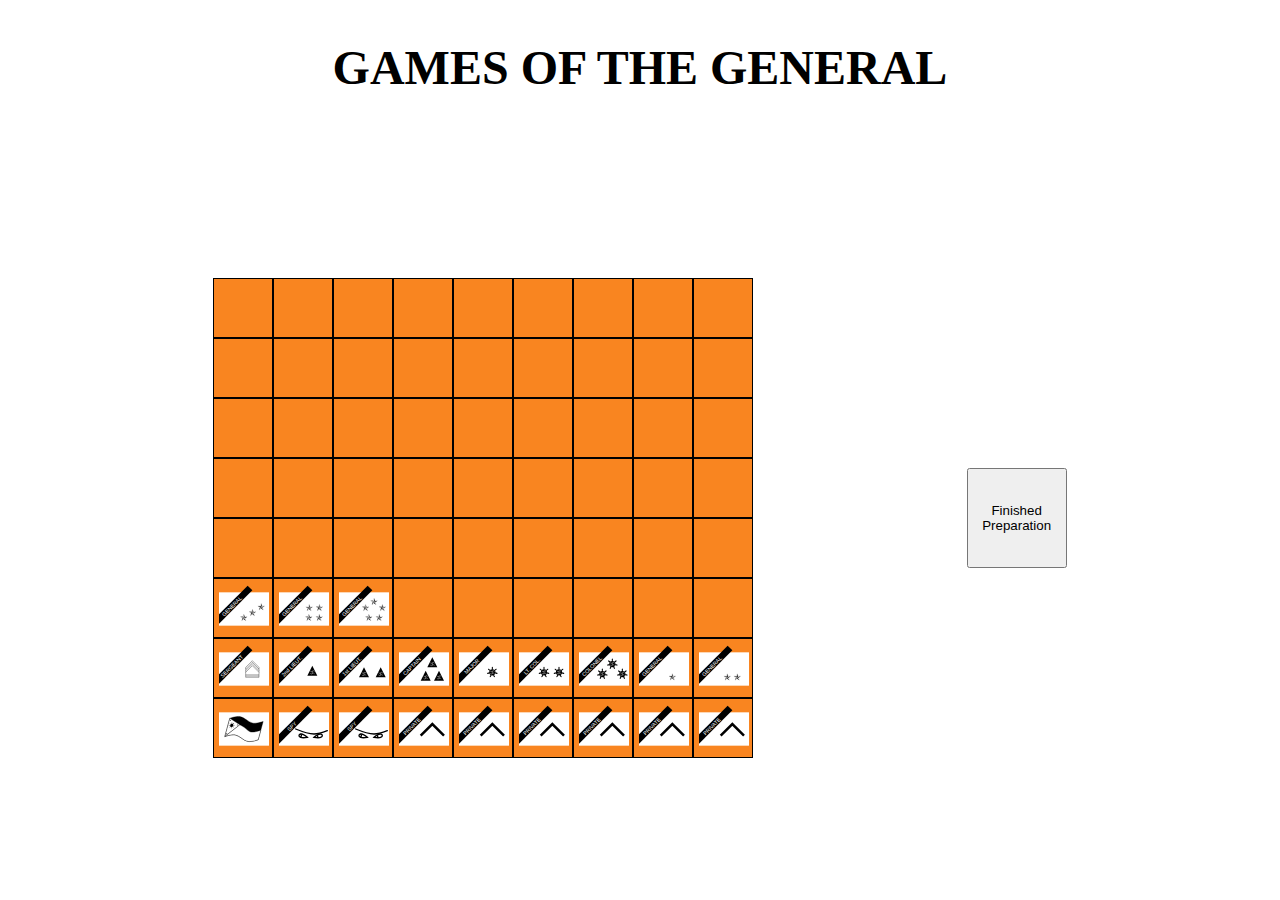
==== index.html @ 665ad705 ""initial Commit"" ====
<!DOCTYPE html>
<html lang="en">
<head>
    <meta charset="UTF-8">
    <meta name="viewport" content="width=device-width, initial-scale=1.0">
    <link rel="stylesheet" href="style.css">
    <title>Games of the General</title>
</head>
<body>
    <h1 id="GOTG">GAMES OF THE GENERAL</h1>

        <div id="mainContainer">
        <div id="board"></div>

        <div id="buttonDiv">
            <button id="finishedPrep" onclick="finishedPrep()">Finished Preparation</button>
            <button id="nextTurn" onclick="revealPieces()">Next Turn </button>
            <span id="playerTurn">White</span>

        </div>
    </div>
    <script src="pieces.js"></script>
    <script src="main.js"></script>    
</body>
</html>
---- style.css ----
* {
    padding: 0;
    margin: 0;
    box-sizing: border-box;
}

body {
    display: flex;
    flex-direction: column;
    justify-content: center;
    align-items: center;
    
}

h1 {
    height: 15vh;
    width: 100vw;
    font-size: 48px;
    text-align: center;
    line-height: 15vh;
}

#mainContainer {
    height: 85vh;
    width: 100vw;
    display: flex;
    justify-content: space-evenly;
    align-items: center;
}

#board {
    width: 540px;
    height: 480px;
    background-color: rgb(249, 133, 32);
    display: flex;
    flex-wrap: wrap;
}

.square {
    width: 60px;
    height: 60px;
    border: 1px solid black;
    position: relative;
    
}

img {
    height: 50px;
    width: 50px;
    position: relative;
    z-index: -9;
    top: 5px;
    left: 5px;
}


.piece svg {
    height: 40px;
    width: 50px;
    position: relative;
    z-index: -8;
}
path {
    position: relative;
    z-index: -10;
}

.piece {
    position: relative;
    z-index: 9;
    height: 60px;
    width: 60px;
    
}

.pureblack, .purewhite {
    position: absolute;
    z-index: 10;
    top: 5px;
    left: 5px;
}
#buttonDiv {
    height: 250px;
    display: flex;
    flex-direction: column;
    justify-content: space-evenly;
    align-items: center;
}

#finishedPrep, #nextTurn {
    height: 100px;
    width: 100px;
}

.invisible {
    display: none;
}

.zeroopacity {
    opacity: 0;
}
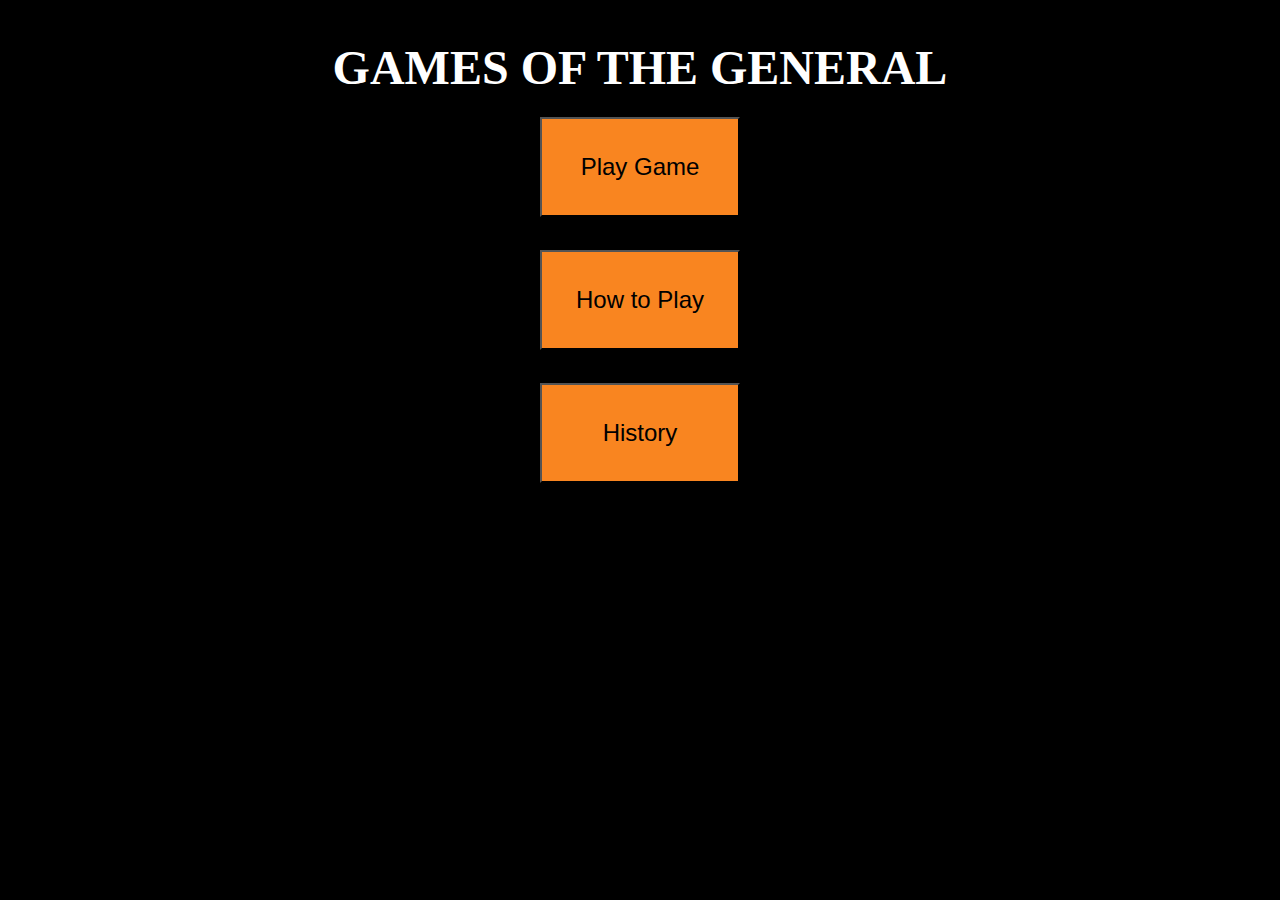
==== commit e1687124: ""fixed more bugs and added a home screen"" ====
--- a/index.html
+++ b/index.html
@@ -8,18 +8,16 @@
 </head>
 <body>
     <h1 id="GOTG">GAMES OF THE GENERAL</h1>
-
-        <div id="mainContainer">
-        <div id="board"></div>
-
-        <div id="buttonDiv">
-            <button id="finishedPrep" onclick="finishedPrep()">Finished Preparation</button>
-            <button id="nextTurn" onclick="revealPieces()">Next Turn </button>
-            <span id="playerTurn">White</span>
-
-        </div>
+    <div id="formDiv">
+        <form action="game.html">
+            <input type="submit" value="Play Game" />
+        </form>
+        <form action="howtoplay.html">
+            <input type="submit" value="How to Play" />
+        </form>
+        <form action="history.html">
+            <input type="submit" value="History" />
+        </form>
     </div>
-    <script src="pieces.js"></script>
-    <script src="main.js"></script>    
 </body>
 </html>--- a/style.css
+++ b/style.css
@@ -5,6 +5,10 @@
 }
 
 body {
+    background-image: url("./background/gotg-bg.jpg");
+    background-size: cover;
+    background-color: black;
+    background-repeat: no-repeat;
     display: flex;
     flex-direction: column;
     justify-content: center;
@@ -13,15 +17,15 @@
 }
 
 h1 {
-    height: 15vh;
+    height: 100px;
     width: 100vw;
+    color: white;
     font-size: 48px;
     text-align: center;
     line-height: 15vh;
 }
 
 #mainContainer {
-    height: 85vh;
     width: 100vw;
     display: flex;
     justify-content: space-evenly;
@@ -32,11 +36,12 @@
     width: 540px;
     height: 480px;
     background-color: rgb(249, 133, 32);
-    display: flex;
-    flex-wrap: wrap;
+    display: grid;
+    grid-template-columns: 1fr 1fr 1fr 1fr 1fr 1fr 1fr 1fr 1fr;
+    grid-template-rows: 1fr 1fr 1fr 1fr 1fr 1fr 1fr 1fr;
 }
 
-.square {
+#board .square {
     width: 60px;
     height: 60px;
     border: 1px solid black;
@@ -44,36 +49,35 @@
     
 }
 
-img {
+#board img {
     height: 50px;
     width: 50px;
     position: relative;
     z-index: -9;
-    top: 5px;
-    left: 5px;
+    margin-top: 5px;
+    margin-left: 5px;
 }
 
 
-.piece svg {
+#board svg {
     height: 40px;
     width: 50px;
     position: relative;
     z-index: -8;
 }
-path {
+#board path {
     position: relative;
     z-index: -10;
 }
 
-.piece {
+#board .piece {
     position: relative;
     z-index: 9;
     height: 60px;
     width: 60px;
-    
 }
 
-.pureblack, .purewhite {
+#board .pureblack, #board .purewhite {
     position: absolute;
     z-index: 10;
     top: 5px;
@@ -87,13 +91,103 @@
     align-items: center;
 }
 
-#finishedPrep, #nextTurn {
+#buttonDiv #finishedPrep, #buttonDiv #nextTurn{
+    height: 80px;
+    width: 100px;
+    background-color: rgb(249, 133, 32);
+    
+}
+
+#buttonDiv #playerTurn {
+    height: 80px;
+    width: 100px;
+    background-color: #EEE;
+    color: #111;
+    display: flex;
+    justify-content: center;
+    align-items: center;
+}
+
+#formDiv {
+    height: 400px;
+    display: flex;
+    flex-direction: column;
+    justify-content: space-around;
+    align-items: center;
+}
+
+#formDiv form {
     height: 100px;
-    width: 100px;
+    width: 200px;
+
+    display: flex;
+    justify-content: center;
+
+}
+
+#formDiv form input {
+    width: 200px;
+    font-size: 24px;
+    background-color: rgb(249, 133, 32);
+
+}
+
+#history, #howtoplay {
+    width: 80vw;
+    font-size: 24px;
+    background-color: rgb(249,133,32);
+    padding: 20px;
+}
+
+#objectives, #equipments, #gameplay {
+    border-bottom: 5px solid black;
+    margin-top: 10px;
+    margin-bottom: 10px;
+}
+
+#howtoplay nav {
+    display: flex;
+    justify-content: space-around;
+    align-items: center;
+    padding: 10px;
+    border-bottom: 5px solid black;
+}
+
+#tablediv {
+    display: flex;
+    justify-content: center;
+    align-items: center;
+    margin-top: 40px;
+}
+#howtoplay table {
+    text-align: center;
+}
+
+#howtoplay table .tableimg {
+    display: flex;
+    justify-content: flex-end;
+    align-items: center;
+    margin: 10px;
+}
+
+
+#howtoplay table td,#howtoplay table th{
+    width: 200px;
+}
+
+#howtoplay #equipments img {
+    height: 50px;
+    width: 80px;
+    margin: 10px;
+}
+
+#history p, #howtoplay p {
+    margin-top: 5px;
+    margin-bottom: 5px;
 }
 
 .invisible {
-    display: none;
+    display: none !important;
 }
 
 .zeroopacity {
